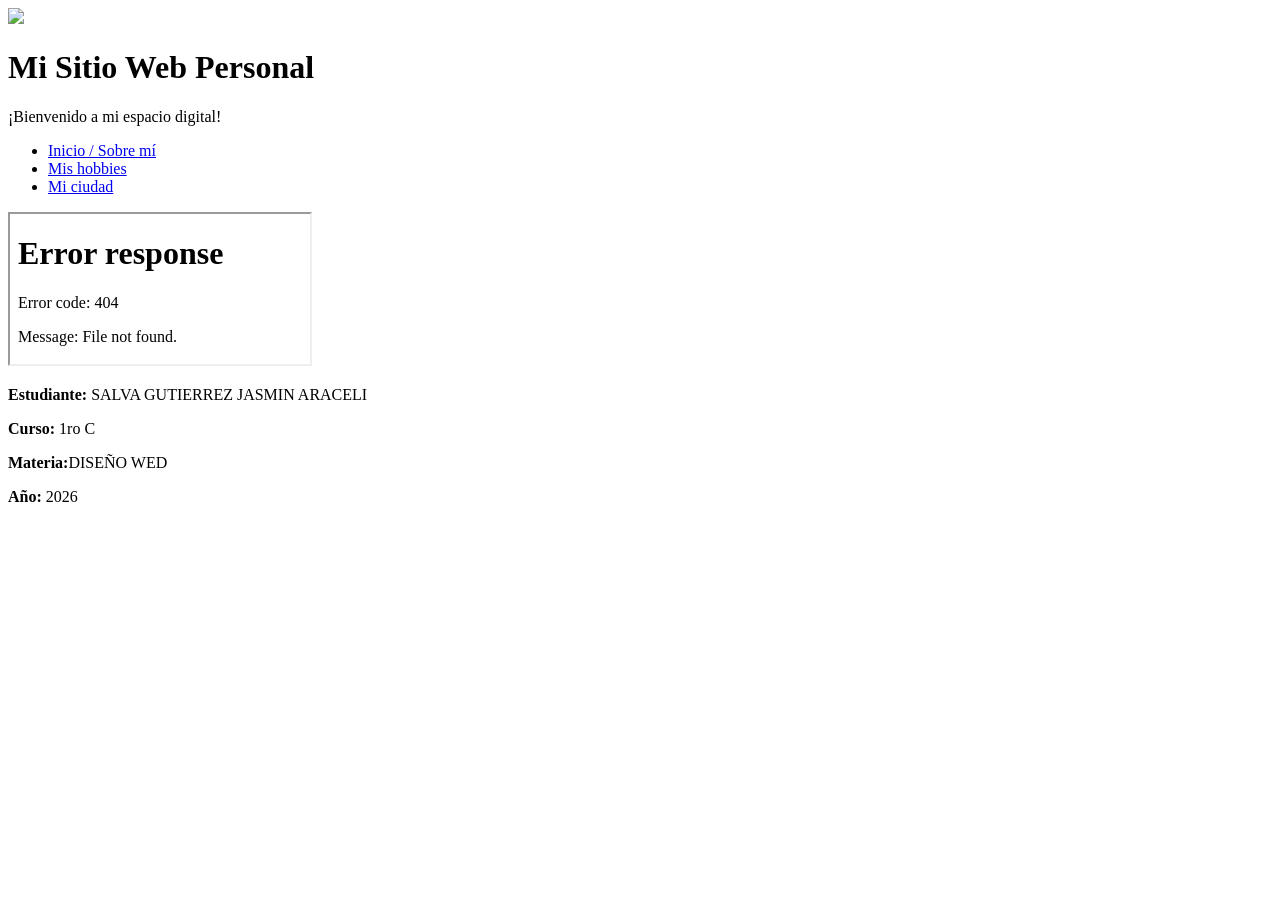
==== index.html @ 055d3a4f "Add files via upload" ====
<!DOCTYPE html>
<html lang="es">
<head>
    <meta charset="UTF-8">
    <meta name="viewport" content="width=device-width, initial-scale=1.0">
    <!-- 1. Pestaña del navegador: Título e icono personalizado -->
    <title>Sitio Web Personal | Mi Portafolio</title>
    <link rel="icon" href="f:\imagennnn.jfif">
    <link rel="stylesheet" href="estilosalva.css">
</head>
<body>

    <!-- 2. Encabezado de la página -->
    <header class="main-header">
        <div class="header-brand">
            <img src="f:\imagennnn.jfif">
            <div class="header-titles">
                <h1>Mi Sitio Web Personal</h1>
                <p>¡Bienvenido a mi espacio digital!</p>
            </div>
        </div>
    </header>

    <!-- 3. Menú de navegación -->
    <nav class="navbar">
        <ul class="nav-list">
            <li class="nav-item">
                <a href="salva.html" target="contenido_frame" class="nav-link">Inicio / Sobre mí</a>
            </li>
            <li class="nav-item">
                <a href="hoobies.html" target="contenido_frame" class="nav-link">Mis hobbies</a>
            </li>
            <li class="nav-item">
                <a href="ciudad.html" target="contenido_frame" class="nav-link">Mi ciudad</a>
            </li>
        </ul>
    </nav>

    <!-- Contenedor con Iframe donde se mostrarán las secciones -->
    <main class="content-container">
        <!-- 4. Se carga sobre_mi.html dentro del iframe al iniciar -->
        <iframe name="contenido_frame" src="sobre_mi.html" title="Contenido de la página" class="main-iframe"></iframe>
    </main>

    <!-- 9. Pie de página -->
    <footer class="main-footer">
        <div class="footer-info">
            <p><strong>Estudiante:</strong> SALVA GUTIERREZ JASMIN ARACELI</p>
            <p><strong>Curso:</strong> 1ro C </p>
            <p><strong>Materia:</strong>DISEÑO WED</p>
            <p><strong>Año:</strong> 2026</p>
        </div>
    </footer>

</body>
</html>
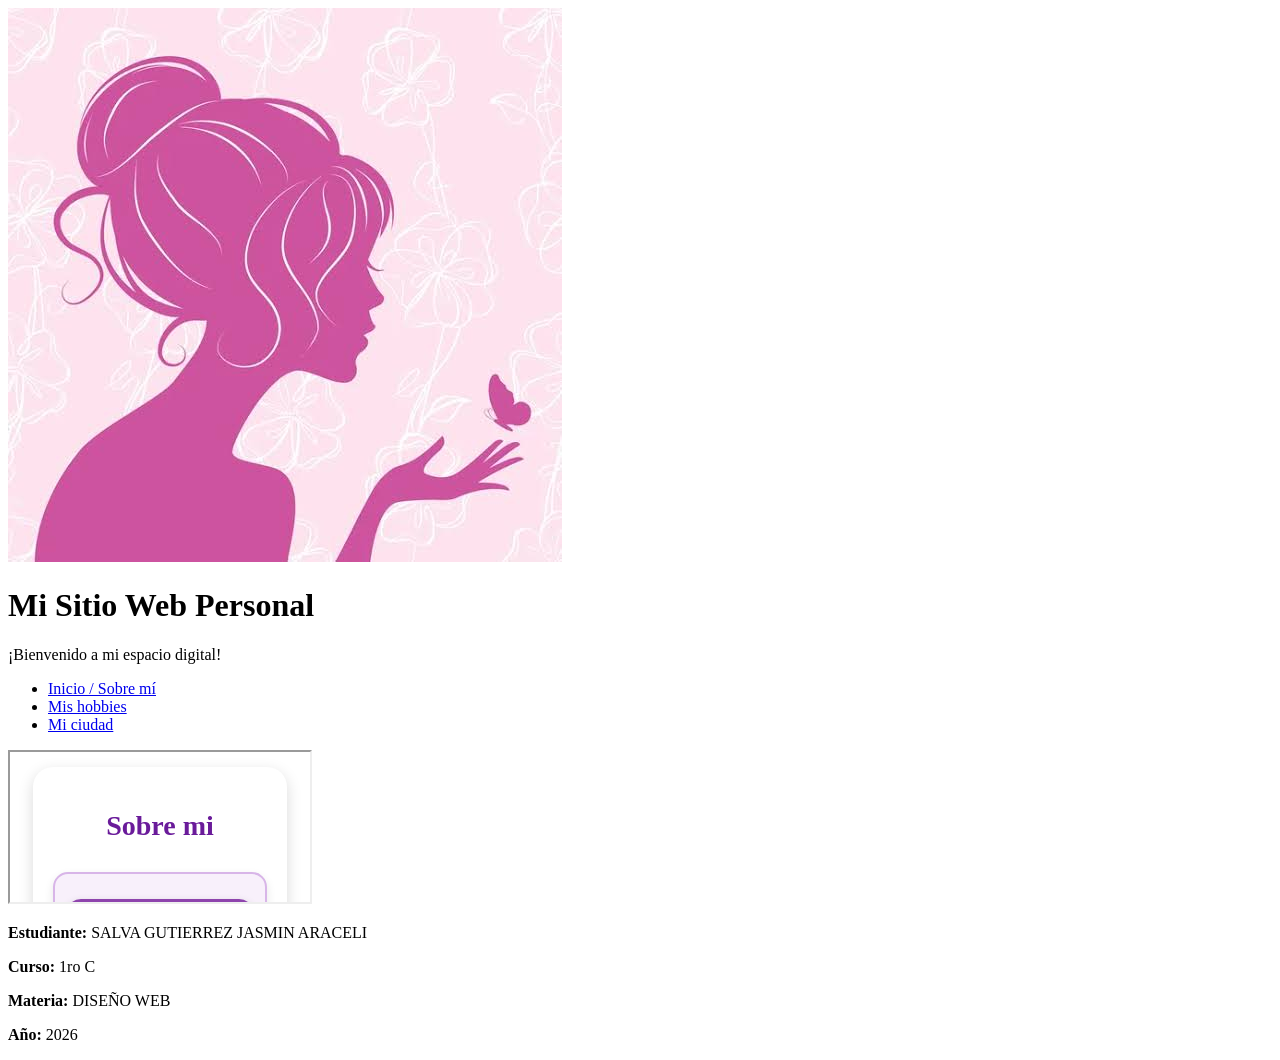
==== commit dcb3e12e: "Update index.html" ====
--- a/index.html
+++ b/index.html
@@ -1,56 +1,134 @@
 <!DOCTYPE html>
 <html lang="es">
+
 <head>
+
     <meta charset="UTF-8">
+
     <meta name="viewport" content="width=device-width, initial-scale=1.0">
-    <!-- 1. Pestaña del navegador: Título e icono personalizado -->
+
     <title>Sitio Web Personal | Mi Portafolio</title>
-    <link rel="icon" href="f:\imagennnn.jfif">
+
+    <!-- Imagen de la pestaña -->
+    <link rel="icon" href="imagennnn.jfif">
+
+    <!-- CSS -->
     <link rel="stylesheet" href="estilosalva.css">
+
 </head>
+
 <body>
 
-    <!-- 2. Encabezado de la página -->
+    <!-- ENCABEZADO -->
     <header class="main-header">
+
         <div class="header-brand">
-            <img src="f:\imagennnn.jfif">
+
+            <img src="imagennnn.jfif" alt="Mi imagen">
+
             <div class="header-titles">
+
                 <h1>Mi Sitio Web Personal</h1>
+
                 <p>¡Bienvenido a mi espacio digital!</p>
+
             </div>
+
         </div>
+
     </header>
 
-    <!-- 3. Menú de navegación -->
+
+    <!-- MENÚ -->
     <nav class="navbar">
+
         <ul class="nav-list">
+
             <li class="nav-item">
-                <a href="salva.html" target="contenido_frame" class="nav-link">Inicio / Sobre mí</a>
+
+                <a href="salva.html"
+                   target="contenido_frame"
+                   class="nav-link">
+
+                    Inicio / Sobre mí
+
+                </a>
+
             </li>
+
+
             <li class="nav-item">
-                <a href="hoobies.html" target="contenido_frame" class="nav-link">Mis hobbies</a>
+
+                <a href="hobbies.html"
+                   target="contenido_frame"
+                   class="nav-link">
+
+                    Mis hobbies
+
+                </a>
+
             </li>
+
+
             <li class="nav-item">
-                <a href="ciudad.html" target="contenido_frame" class="nav-link">Mi ciudad</a>
+
+                <a href="ciudad.html"
+                   target="contenido_frame"
+                   class="nav-link">
+
+                    Mi ciudad
+
+                </a>
+
             </li>
+
         </ul>
+
     </nav>
 
-    <!-- Contenedor con Iframe donde se mostrarán las secciones -->
+
+    <!-- CONTENIDO -->
     <main class="content-container">
-        <!-- 4. Se carga sobre_mi.html dentro del iframe al iniciar -->
-        <iframe name="contenido_frame" src="sobre_mi.html" title="Contenido de la página" class="main-iframe"></iframe>
+
+        <iframe
+            name="contenido_frame"
+            src="salva.html"
+            title="Contenido de la página"
+            class="main-iframe">
+        </iframe>
+
     </main>
 
-    <!-- 9. Pie de página -->
+
+    <!-- PIE DE PÁGINA -->
     <footer class="main-footer">
+
         <div class="footer-info">
-            <p><strong>Estudiante:</strong> SALVA GUTIERREZ JASMIN ARACELI</p>
-            <p><strong>Curso:</strong> 1ro C </p>
-            <p><strong>Materia:</strong>DISEÑO WED</p>
-            <p><strong>Año:</strong> 2026</p>
+
+            <p>
+                <strong>Estudiante:</strong>
+                SALVA GUTIERREZ JASMIN ARACELI
+            </p>
+
+            <p>
+                <strong>Curso:</strong>
+                1ro C
+            </p>
+
+            <p>
+                <strong>Materia:</strong>
+                DISEÑO WEB
+            </p>
+
+            <p>
+                <strong>Año:</strong>
+                2026
+            </p>
+
         </div>
+
     </footer>
 
 </body>
-</html>+
+</html>
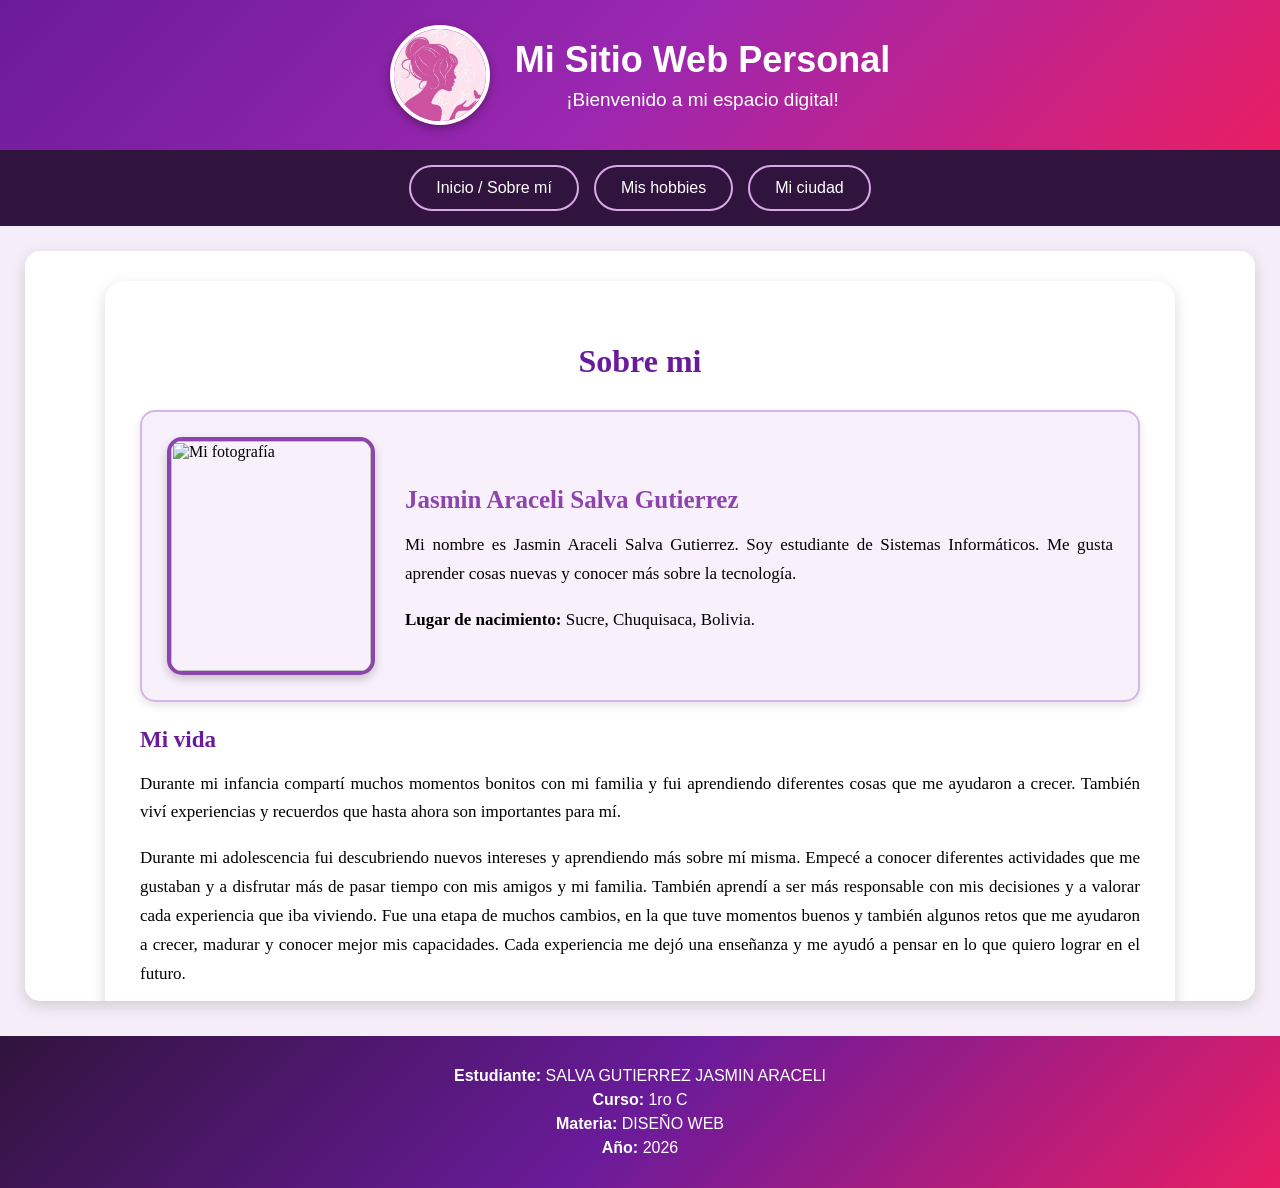
==== commit 5d2a307f: "Update index.html" ====
--- a/index.html
+++ b/index.html
@@ -13,7 +13,7 @@
     <link rel="icon" href="imagennnn.jfif">
 
     <!-- CSS -->
-    <link rel="stylesheet" href="estilosalva.css">
+    <link rel="stylesheet" href="style.css">
 
 </head>
 
--- a/style.css
+++ b/style.css
@@ -0,0 +1,232 @@
+/* ==============================
+   CONFIGURACIÓN GENERAL
+============================== */
+
+* {
+    margin: 0;
+    padding: 0;
+    box-sizing: border-box;
+}
+
+body {
+    font-family: Arial, sans-serif;
+    background-color: #f5eef8;
+    color: #333;
+}
+
+
+/* ==============================
+   ENCABEZADO
+============================== */
+
+.main-header {
+    background: linear-gradient(
+        135deg,
+        #6a1b9a,
+        #9c27b0,
+        #e91e63
+    );
+
+    padding: 25px;
+
+    color: white;
+}
+
+
+/* Contenido del encabezado */
+
+.header-brand {
+    display: flex;
+
+    justify-content: center;
+
+    align-items: center;
+
+    gap: 25px;
+}
+
+
+/* Imagen del encabezado */
+
+.header-brand img {
+    width: 100px;
+    height: 100px;
+
+    object-fit: cover;
+
+    border-radius: 50%;
+
+    border: 4px solid white;
+
+    box-shadow: 0 4px 10px rgba(0,0,0,0.3);
+}
+
+
+/* Textos del encabezado */
+
+.header-titles {
+    text-align: center;
+}
+
+.header-titles h1 {
+    font-size: 36px;
+
+    margin-bottom: 8px;
+}
+
+.header-titles p {
+    font-size: 19px;
+}
+
+
+/* ==============================
+   MENÚ DE NAVEGACIÓN
+============================== */
+
+.navbar {
+    background-color: #30143d;
+
+    padding: 15px;
+}
+
+
+/* Lista */
+
+.nav-list {
+    list-style: none;
+
+    display: flex;
+
+    justify-content: center;
+
+    gap: 15px;
+}
+
+
+/* Enlaces */
+
+.nav-link {
+    display: block;
+
+    color: white;
+
+    text-decoration: none;
+
+    padding: 12px 25px;
+
+    border: 2px solid #d8a8e8;
+
+    border-radius: 25px;
+
+    transition: 0.3s;
+}
+
+
+/* Cuando pasas el mouse */
+
+.nav-link:hover {
+    background-color: #d8a8e8;
+
+    color: #30143d;
+
+    transform: translateY(-3px);
+}
+
+
+/* ==============================
+   CONTENEDOR DEL IFRAME
+============================== */
+
+.content-container {
+    width: 100%;
+
+    padding: 25px;
+}
+
+
+/* IFRAME */
+
+.main-iframe {
+    display: block;
+
+    width: 100%;
+
+    height: 750px;
+
+    border: none;
+
+    background-color: white;
+
+    border-radius: 15px;
+
+    box-shadow: 0 5px 15px rgba(0,0,0,0.15);
+}
+
+
+/* ==============================
+   PIE DE PÁGINA
+============================== */
+
+.main-footer {
+    background: linear-gradient(
+        135deg,
+        #30143d,
+        #6a1b9a,
+        #e91e63
+    );
+
+    color: white;
+
+    text-align: center;
+
+    padding: 25px;
+
+    margin-top: 10px;
+}
+
+
+.footer-info p {
+    margin: 6px;
+}
+
+
+/* ==============================
+   CELULAR
+============================== */
+
+@media (max-width: 700px) {
+
+    .header-brand {
+        flex-direction: column;
+
+        text-align: center;
+    }
+
+    .header-titles h1 {
+        font-size: 28px;
+    }
+
+    .header-titles p {
+        font-size: 16px;
+    }
+
+    .nav-list {
+        flex-direction: column;
+
+        align-items: center;
+    }
+
+    .nav-link {
+        width: 250px;
+
+        text-align: center;
+    }
+
+    .content-container {
+        padding: 15px;
+    }
+
+    .main-iframe {
+        height: 700px;
+    }
+}
